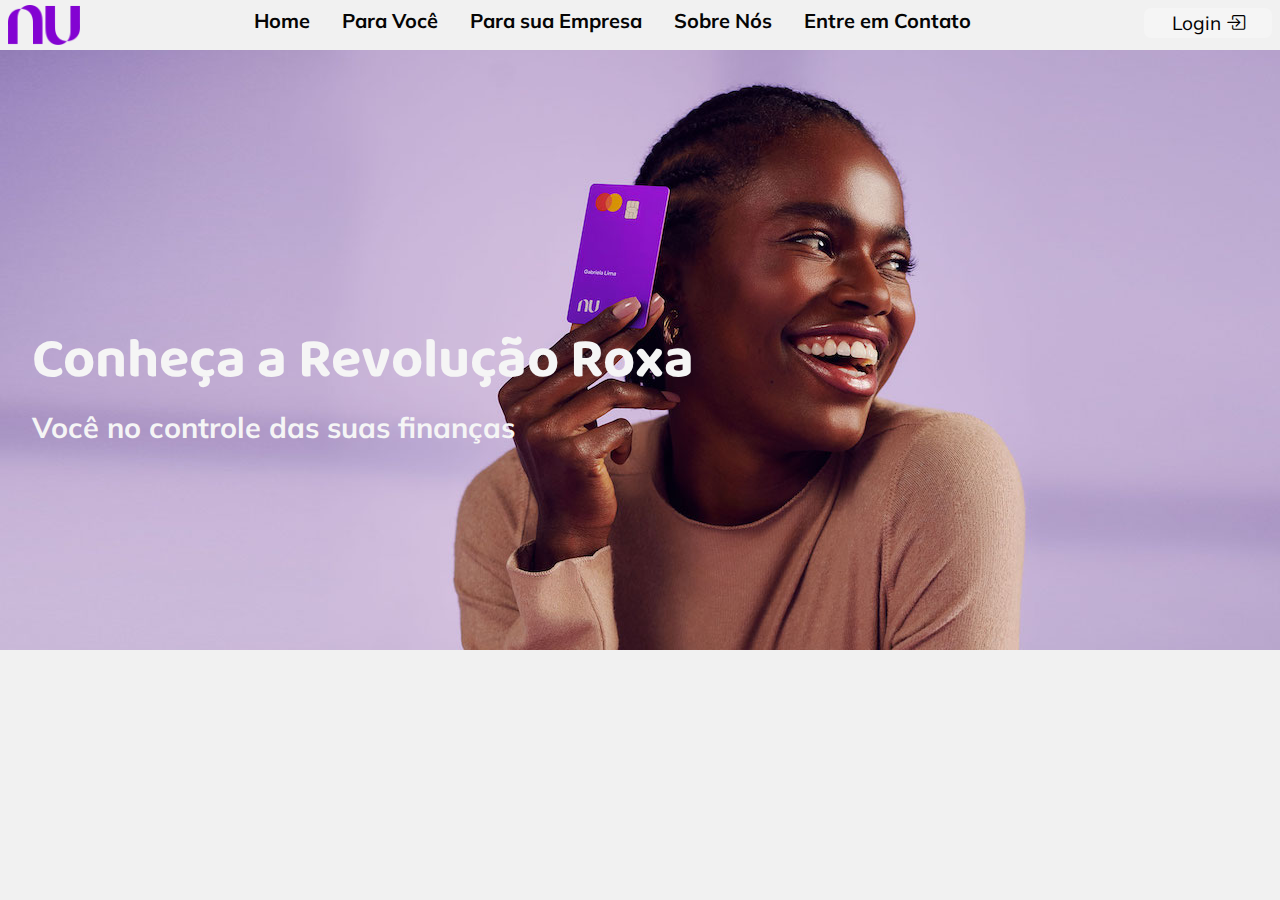
==== client/index.html @ d4b5ea7e "first commit and index creation" ====
<!DOCTYPE html>
<html lang="pt-br">
<head>
    <!--HTML Atributes-->
    <meta charset="UTF-8">
    <meta name="viewport" content="width=device-width, initial-scale=1.0">
    <title>Index</title>
    <!--Css Style-->
    <link rel="stylesheet" href="public/css/index.css">
    <!--Google Fonts-->
    <!--Javascript-->
    <script defer src="public/js/index.js"></script>
    <!--Bootstrap Icons-->
    <link rel="stylesheet" href="https://cdn.jsdelivr.net/npm/bootstrap-icons@1.8.1/font/bootstrap-icons.css">
</head>
<body>
    <header>
        <nav class="navBar">
            <section class="logo">
                <img src="public/img/nuLogoWhite.png" alt="Logo of Page" id="logoImage">
            </section>
            <ul class="items">
                <li class="item"><a href="#">Home</a></li>
                <li class="item"><a href="#">Para Você</a></li>
                <li class="item"><a href="#">Para sua Empresa</a></li>
                <li class="item"><a href="#">Sobre Nós</a></li>
                <li class="item"><a href="#">Entre em Contato</a></li>
            </ul>
            <button class="btn btnWhite">Login&nbsp;<i class="bi bi-box-arrow-in-right"></i></button>
        </nav>
        <section id="background">
            <img src="public/img/nuPessoa.jpg" alt="Principal-Person" id="backImage"/>
        </section>
        <section id="textTitle">
            <h1>Conheça a Revolução Roxa</h1>
            <h3>Você no controle das suas finanças</h3>
        </section>
    </header>
</body>
</html>
---- client/public/css/index.css ----
@charset "UTF-8";

@import url('https://fonts.googleapis.com/css2?family=Baloo+Da+2:wght@400;500;600;700&family=Mulish:wght@400;500;600;700;800&display=swap');

/*Variables*/
:root{
    /*Fonts*/
    --Mulish: 'Mulish', sans-serif;
    --Baloo: 'Baloo Da 2', cursive;
    /*Numbers*/
    --100: 100%;
}

*{
    padding: 0;
    margin: 0;
    box-sizing: border-box;
    text-decoration: none;
    list-style: none;
}

body{
    /*font-family: ;*/
    scroll-behavior: smooth;
    font-size: 10px;
    background-color: #F1F1F1;
}

header{
    width: 100vw;
    height: 100vh; 
    position: relative;
    overflow: hidden;
}

header nav.navBar{
    display: flex;
    flex-flow: row nowrap;
    justify-content: space-between;
}

header nav.navBar section.logo{
    width: 4.5rem;
    margin: .3rem .5rem .2rem;
}

img#logoImage{
    width: 100%;
}

.btn{
    display: block;
    width: 10%;
    height: 30px;
    border-radius: 7px;
    margin: .5rem .5rem;
    font-size: 1.2rem;
    outline: none;
    border: none;
    font-family: var(--Mulish);
    cursor: pointer;
}

.btnWhite{
    background-color: #f5f5f5;
}

.btnWhite:hover{
    background-image: linear-gradient(to right,#790FBF,#730DD9);
    color: #F5F5F5;
    font-weight: 700;
}

header nav.navBar ul.items{
    display: flex;
    flex-flow: row nowrap;
    font-family: var(--Mulish);
    font-size: 1.25rem;
}   

li.item{
    padding: .5rem 1rem;
}

li.item a {
    color: #050505;
    font-weight: 700;
}

li.item a:hover{
    border-bottom: .15rem solid #790FBF;
}

header section#bakcground{
    width: var(--100);
    height: var(--100); 
    overflow: hidden;  
    background-color: rgba(0, 0, 0, 1);
}

header section#bakcground img#backImage{
    width: var(--100);
    height: var(--100);
    object-fit: cover;
    opacity: 1;
}

section#textTitle{
    position: absolute;
    color: #f5f5f5;
    top: 35%;
    left: 2rem;
}

header section#textTitle h1{
    font-family: var(--Baloo);
    font-size: 3.5rem;
}

header section#textTitle h3{
    font-family: var(--Mulish);
    font-size: 1.8rem;
}
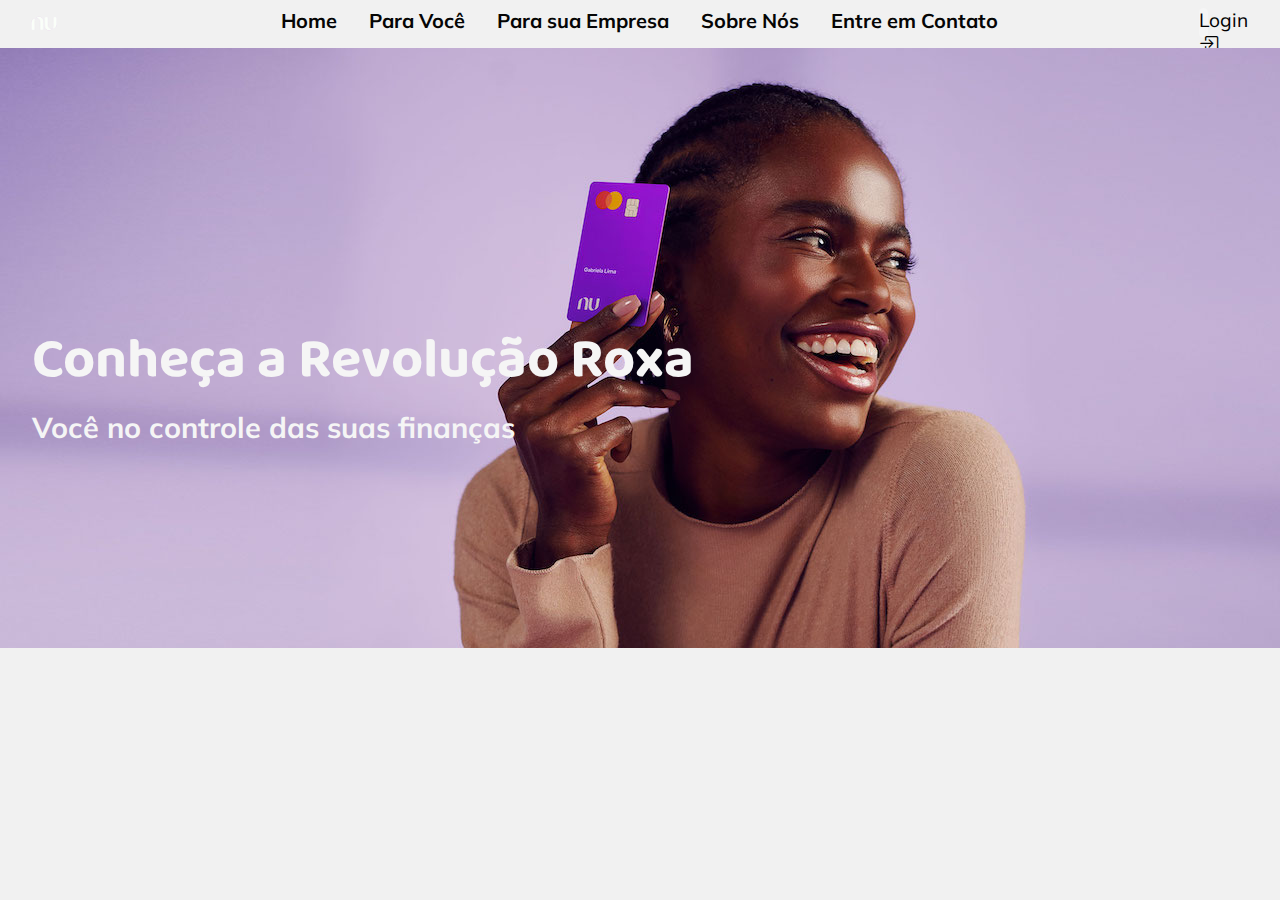
==== commit a473dd1a: "creating a user login screen (template > login), creating a CPF mask and JS function to show or hide" ====
--- a/client/index.html
+++ b/client/index.html
@@ -26,7 +26,7 @@
                 <li class="item"><a href="#">Sobre Nós</a></li>
                 <li class="item"><a href="#">Entre em Contato</a></li>
             </ul>
-            <button class="btn btnWhite">Login&nbsp;<i class="bi bi-box-arrow-in-right"></i></button>
+            <a href="./public/templates/login.html"><button class="btn btnWhite">Login&nbsp;<i class="bi bi-box-arrow-in-right"></i></button></a>
         </nav>
         <section id="background">
             <img src="public/img/nuPessoa.jpg" alt="Principal-Person" id="backImage"/>
--- a/client/public/css/index.css
+++ b/client/public/css/index.css
@@ -26,6 +26,7 @@
     background-color: #F1F1F1;
 }
 
+/*Start Header*/
 header{
     width: 100vw;
     height: 100vh; 
@@ -120,4 +121,124 @@
 header section#textTitle h3{
     font-family: var(--Mulish);
     font-size: 1.8rem;
-}+}
+
+/*End Header*/
+/*Start Login*/
+#login{
+    width: 100vw;
+    height: 100vh;
+    position: relative;
+    overflow: hidden;
+    display: flex;
+    flex-flow: row nowrap;
+}
+
+#model{
+    width: 60%;
+    height: var(--100);
+}
+
+#model section.modelContent{
+    width: var(--100);
+    height: var(--100);
+}
+
+#model section.modelContent img.modelLogin{
+    /*Essa img deve ficar invisuvel na metade da tela*/
+    width: var(--100);
+    height: var(--100);
+    overflow: hidden;
+}
+
+#userLogin {
+    width: 40%;
+    height: var(--100);
+    background-image: linear-gradient(to right,#790FBF,#730DD9);
+    position: relative;
+}
+
+#userLogin form{
+    display: flex;
+    flex-flow: column nowrap;
+    align-items: center;
+    background-color: #FAFAFA;
+    border-radius: 25px;
+    width: 90%;
+    height: 95%;
+    margin: 1rem auto; 
+}
+
+#userLogin form h3{
+    color: #050505;
+    font-family: var(--Baloo);
+    font-size: 3.5rem;
+    margin: 5rem auto 1rem;
+}
+
+#userLogin form .inputGroup{
+    position: relative;
+    margin-bottom: 1rem;
+}
+
+#userLogin form input{
+    border: none;
+    outline: none;
+    background: transparent;
+    height: 3rem;
+    width: 5rem;
+    font-family: var(--Mulish);
+    font-size: 1.5rem;
+    border-bottom: 1px dashed #636363;
+    margin: 2rem 0;
+}
+
+#userLogin form label.inputText{
+    font-family: var(--Baloo);
+    position: absolute;
+    left: 0;
+    top: 1rem;
+    font-size: 1.5rem;
+    color: #636363;
+    text-transform: uppercase;
+    transition: all 0.1s;
+}
+
+#userLogin form input:valid ~ .inputText{
+    top: -1rem;
+    font-size: 1rem;
+}
+
+
+#userLogin form input, button{
+    width: 50%;
+    margin: .5rem auto;
+}
+
+#userLogin form button#btnlogin{
+    width: 50%;
+    height: 50px;
+    background-image: linear-gradient(to right,#790FBF,#730DD9);
+    color: #F5F5F5;
+    font-weight: 700;
+    margin: 10% auto 20%;
+}
+
+hgroup.links{
+    display: flex;
+    flex-flow: column nowrap;
+    align-items: center;
+}
+
+hgroup.links a{
+    color: #790FBF;
+    font-family: var(--Mulish);
+    font-size: 1rem;
+}
+
+hgroup.links a:hover{
+    color: #730DD9;
+    text-decoration: underline;
+    font-size: 1.1rem;
+}
+/*End Login*/